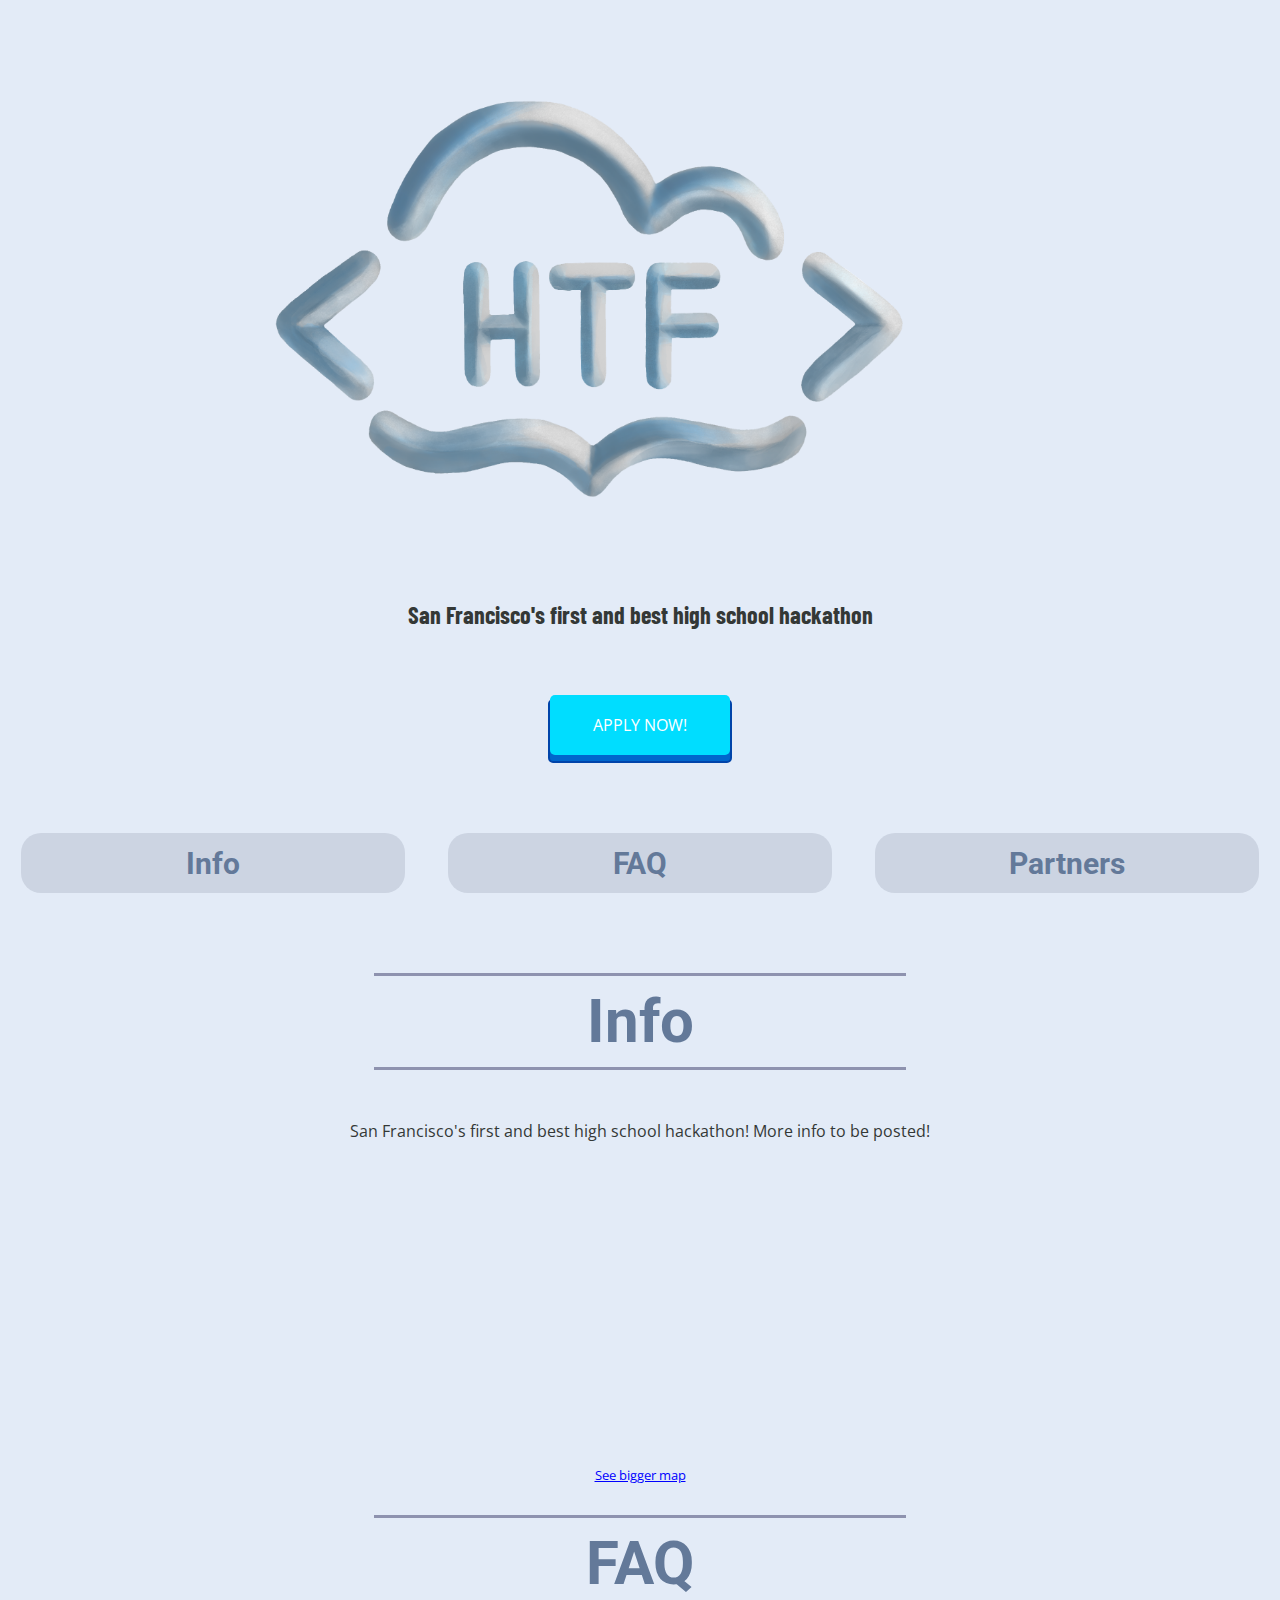
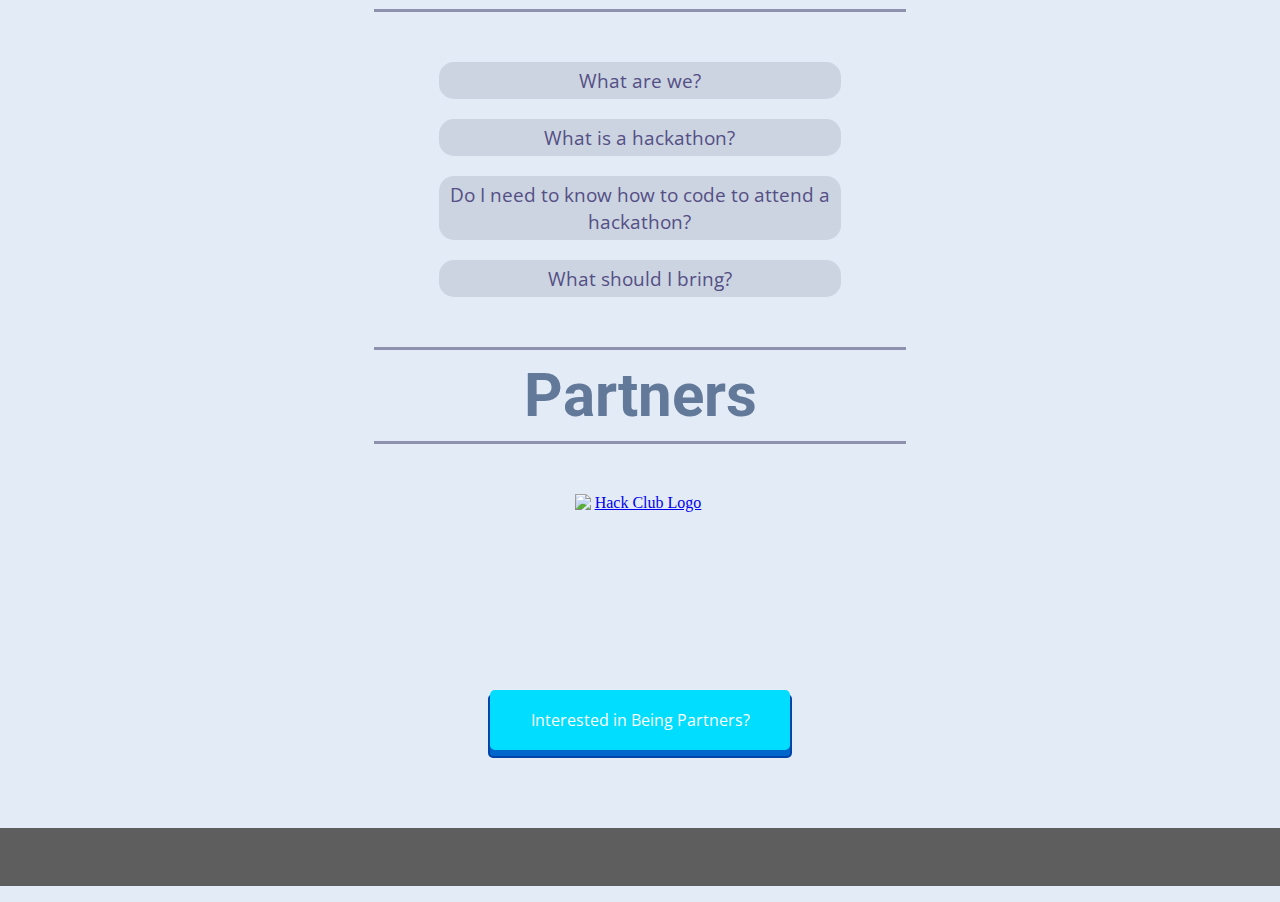
==== index.html @ c0dfc6af "image moving" ====
<!DOCTYPE html>
<html>

<head>
	<title>Hack the Fog</title>

	<meta http-equiv="Content-Type" content="text/html; charset=utf-8" />
	<meta name="viewport" content="width=700">
	<meta name="description" content="Information about San Francisco's first and best high school
			hackathon!">
	<!--Google search engine stuff-->
	<meta name="google-site-verification" content="xlgemnZjL7R_DAIuwkoCVrOQ9T3qTR8PaaCQAKeFios" />

	<link rel="stylesheet" href="http://code.ionicframework.com/ionicons/2.0.1/css/ionicons.min.css"></link>
	<link href="https://fonts.googleapis.com/css?family=Barlow+Condensed|Roboto|Roboto+Condensed|Open+Sans" rel="stylesheet">
	<link rel="stylesheet" href="static/index.css">
	<link rel="icon" href="Images/HTFlogo.png">

	<script src="http://code.jquery.com/jquery-3.2.1.min.js"></script>
	<link rel="stylesheet" href="https://cdnjs.cloudflare.com/ajax/libs/animate.css/3.5.2/animate.min.css">
	<script src="static/index.js"></script>
	<link rel="stylesheet" href="static/fog.css">
	<!--
	<script src="static/fog.js"></script>
	-->
</head>

<body>
	<div class="front">
		<!--<h1 class="title">HACK THE FOG</h1
		<div class="logo">-->
			<img src="Images/HTFlogo.png" alt="Hack the Fog Logo">
		<!--</div>-->
		<h2>San Francisco's first and best high school hackathon</h2>
		<a href="" class="button">
			<span class="content">Apply Now!</span></a>
	</div>
	<div class="info-buttons">
		<button onclick="carousel('#info')">Info</button>
		<button onclick="carousel('#faq')">FAQ</button>
		<button onclick="carousel('#partners')">Partners</button>
	</div>

	<div id="info" class="info-tab">
		<h1>Info</h1>
		<p>San Francisco's first and best high school hackathon! More info to be posted!<p>
		<base target="_blank">
		<iframe id="Example2"
    		title="Example2"
    		width="400"
    		height="300"
		    frameborder="0"
		    scrolling="no"
    		marginheight="0"
		    marginwidth="0"
    		src="http://maps.google.com/maps?q=san+francisco+california&amp;output=embed">
		</iframe>
		<br>
		<small>
		  <a href="http://maps.google.com/maps?q=san+francisco+california&amp;" style="color:#0000FF;text-align:left"> See bigger map </a>
		</small>
	</div>
	<div id="faq" class="info-tab">
		<h1>FAQ</h1>
		<div class="questions">
			<p class="q" id="test">What are we?</p>
			<p class="a">San Francisco's first and best hackathon!</p>
			<p class="q">What is a hackathon?</p>
			<p class="a">A hackathon is an awesome event where coders and other people interested in technology get to come together and build something in 24 hours</p>
			<p class="q">Do I need to know how to code to attend a hackathon?</p>
			<p class="a">Nope! We'll be holding multiple workshops so attendees can start learning how to code and there are also more ways to contribute to a hackathon team than coding!</p>
			<p class="q">What should I bring?</p>
			<p class="a">We recommend you bring a laptop, charger, and sleeping bag.</p>
		</div>
	</div>
	<div id="partners" class="info-tab">
		<h1>Partners</h1>
		<a href="https://hackclub.com/" target="_blank">
				<img src="Images/hc.jpg" alt="Hack Club Logo"></a>
		<a href="Venue_Doc.pdf" class="button2">
			<span class="content">Interested in Being Partners?</span></a>
	</div>
	<ul class="nav">
		<li><a href="https://www.facebook.com/hackthefog/" target="_blank" class="ion-social-facebook"></a></li>
		<li><a href="https://github.com/yevgeniybarkalov/hackthefog" target="_blank" class="ion-social-github"></a></li>
		<li><a href="mailto:hackthefog@gmail.com" target="_blank" class="ion-ios-email"></a></li>
	</ul>
</body>

</html>
---- static/index.css ----
:root{
  --bgcolor: #e3ebf7;
  --color1: #5e5e5e;
  --color2: #343836;
  --color3: #ccd4e2;
  --color4: #8e92af;
  --color5: #637999;
  --color6: #544f84;
  --color7: #7975a4;
  --color8: #5395a9;
}

body {
  margin: 0;
  background-color: var(--bgcolor);
  color: var(--color2);
}

.front {
  position: static;
  width: 100%;
  height: 100%;
  margin-bottom: 30px;
}

.title {
  width: 70%;
  font-family: 'Roboto Condensed', sans-serif;
  text-align: center;
  margin: auto;
  padding-bottom: 10px;
  padding-top: 20px;
  font-weight: bold;
  font-style: italic;
  font-size: 90px;
  border-bottom: 3px solid var(--color2);
}

.front h2 {
  margin-top: 20px;
  font-family: 'Barlow Condensed', sans-serif;
  text-align: center;
}

img {
  height: 400px;
  width: 630px;
  text-align: center;
  overflow: hidden;
  position: relative;
  display: block;
  position: relative;
  display: block;
  margin-top: 100px;
  margin-bottom: 100px;
  margin-right: 0px;
  margin-left: 275px;
}

.button {
  font-family: 'Open Sans', sans-serif;
  display:block;
  width: 180px;
  height: 60px;
  position: relative;
  border: 2px solid #04a;
  margin: 70px auto;
  border-radius: 5px;
  background-color: #06c;
  transition: width 0.5s;
}
.button:hover {
  width: 230px;
  height: 70px;
}

.button .content {
  display: block;
  position: absolute;
  bottom: 6px;
  width: 100%;
  height: 100%;
  line-height: 60px;
  background-color: #0df;
  text-align: center;
  color: #fff;
  text-transform: uppercase;
  box-shadow: 0 6px 0 #06c;
  border-radius: 5px;
  transition: all 0.2s linear;
}

.button:active .content {
  bottom: 0;
  box-shadow: 0 6 0 #06c;
}

.info-buttons {
  display: flex;
  align-items: center;
  margin-bottom: 20px;
}

.info-buttons button {
  color:inherit;
  float:none;
  background-color: var(--color3);
  color: var(--color5);
  width: 30%;
  height: 60px;
  border: none;
  margin: auto;
  text-align: center;
  margin-bottom: 50px;
  font-family: Roboto;
  font-size: 30px;
  font-weight: bold;
  border-radius: 20px;
}

.info-tab {
  position: static;
  width: 100%;
  text-align: center;
  margin-top: 30px;
}

.info-tab h1 {
  color: var(--color5);
  font-family: 'Roboto', sans-serif;
  font-size: 60px;
  width: 40%;
  margin: auto;
  border-bottom: 3px solid var(--color4);
  border-top: 3px solid var(--color4);
  padding: 10px;
  margin-bottom: 50px;
}

.info-tab p {
  font-family: 'Open Sans', sans-serif;
}

.info-tab > a > img {
  margin: 0 auto;
  width:130px;
  height:130px;
}

#faq .questions {
  width: 60%;
  margin: auto;
}

#faq .questions p {
  display: inline-block;
  margin: auto;
  padding-left: 2%;
  padding-right: 2%;
  margin-bottom: 20px;
  padding: 5px 5px 5px 5px;
}

#faq .q {
  text-align: center;
  width: 51%;
  font-size: 1.2em;
  color: var(--color6);
  background-color: #ccd4e2;
  border-radius: 15px;
}

#faq .q:hover {
  color: var(--color7);
}

#faq .questions .a {
  display: none;
  width: 0px;
  height: 0px;
  color: var(--color8);
  text-align: left;
  background-color: #ccd4e2;
  border-radius: 15px;
  font-size: 0em;
}

.button2 {
  font-family: 'Open Sans', sans-serif;
  display:block;
  width: 300px;
  height: 60px;
  position: relative;
  border: 2px solid #04a;
  margin: 70px auto;
  border-radius: 5px;
  background-color: #06c;
  transition: width 0.5s;
}

.button2:hover {
  width: 230px;
  height: 70px;
}

.button2 .content {
  display: block;
  position: absolute;
  bottom: 6px;
  width: 100%;
  height: 100%;
  line-height: 60px;
  background-color: #0df;
  text-align: center;
  color: #fff;
  box-shadow: 0 6px 0 #06c;
  border-radius: 5px;
  transition: all 0.2s linear;
}

.button2:active .content {
  bottom: 0;
  box-shadow: 0 6 0 #06c;
}

.nav {
  margin-top: 50px;
  background-color: var(--color1);
  color: #fff;
  list-style: none;
  text-align: center;
  padding: 20px 0 20px 0;
}

.nav > li {
  display: inline-block;
  padding: 0 25px 0 25px;
}

.nav > li > a {
  font-size: 35px;
  text-decoration: none;
  color: #fff;
}

.nav > li > a:hover {
  color: #666;
}
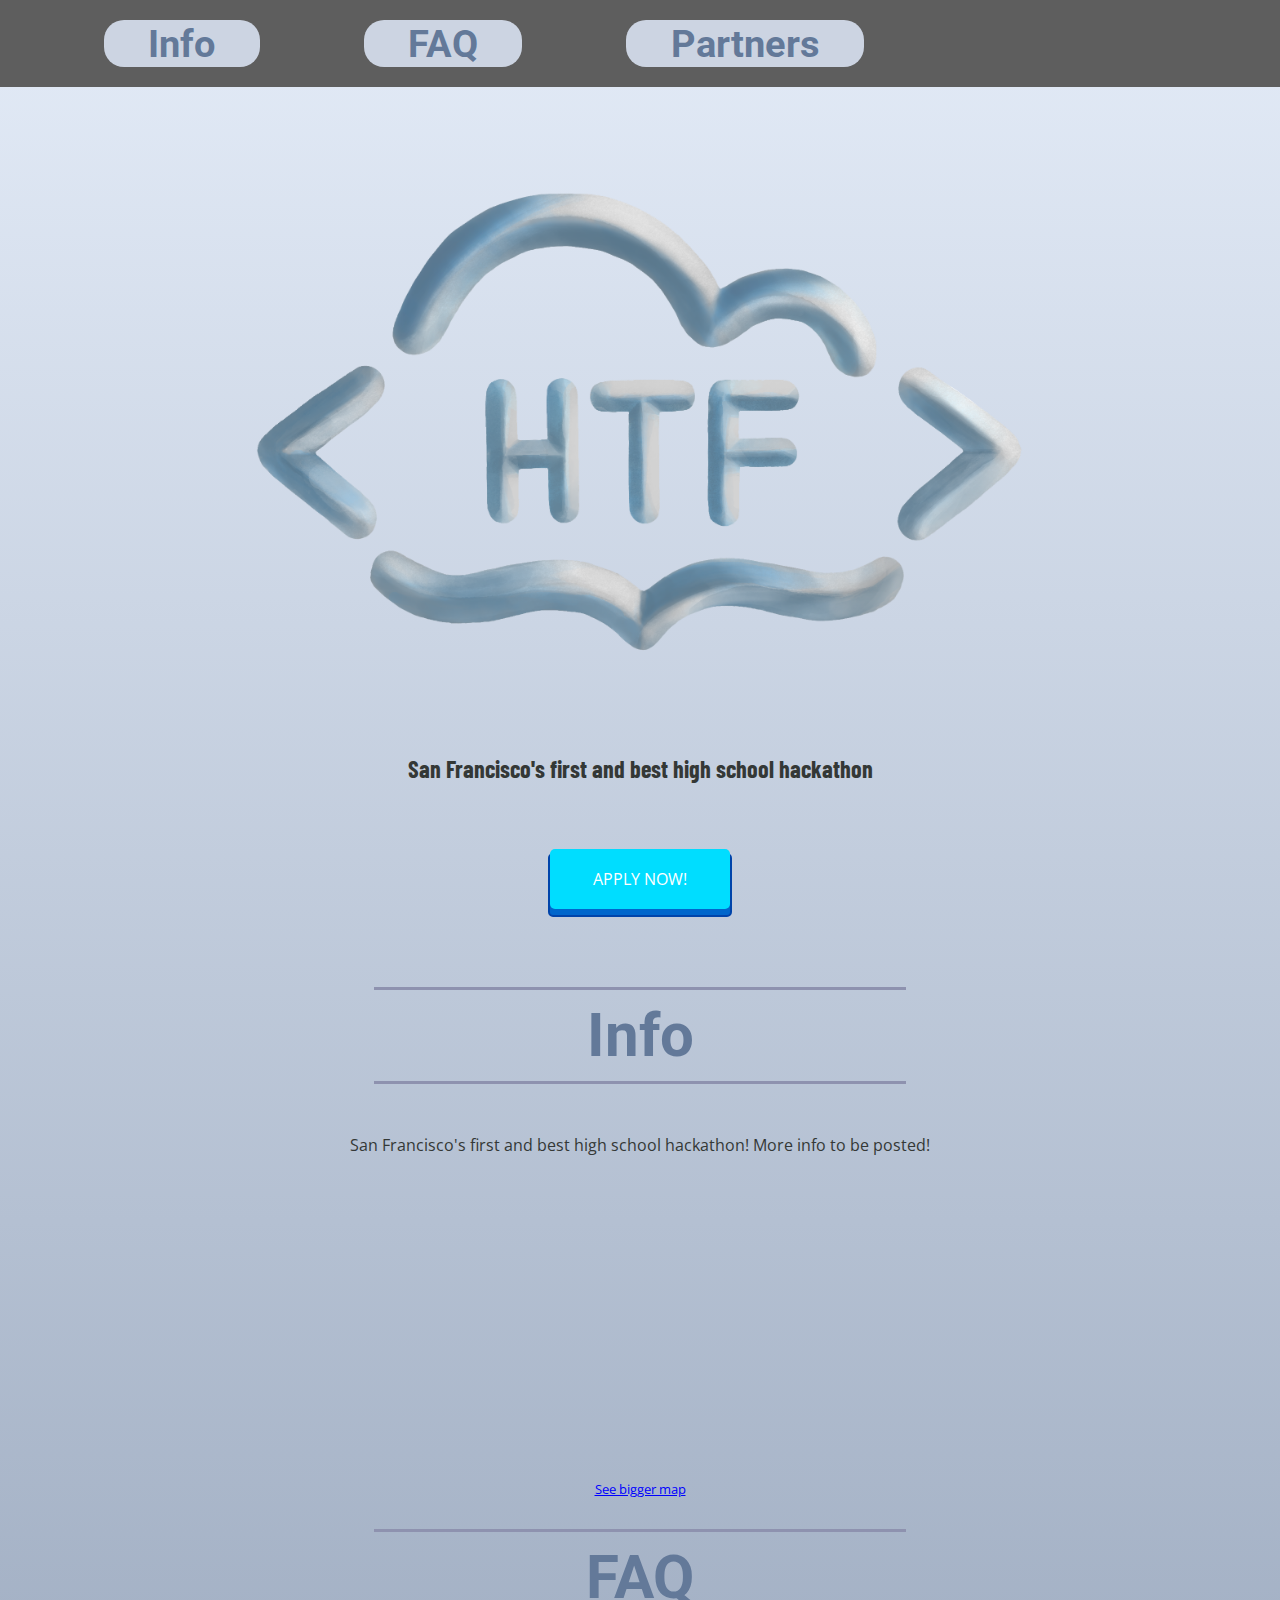
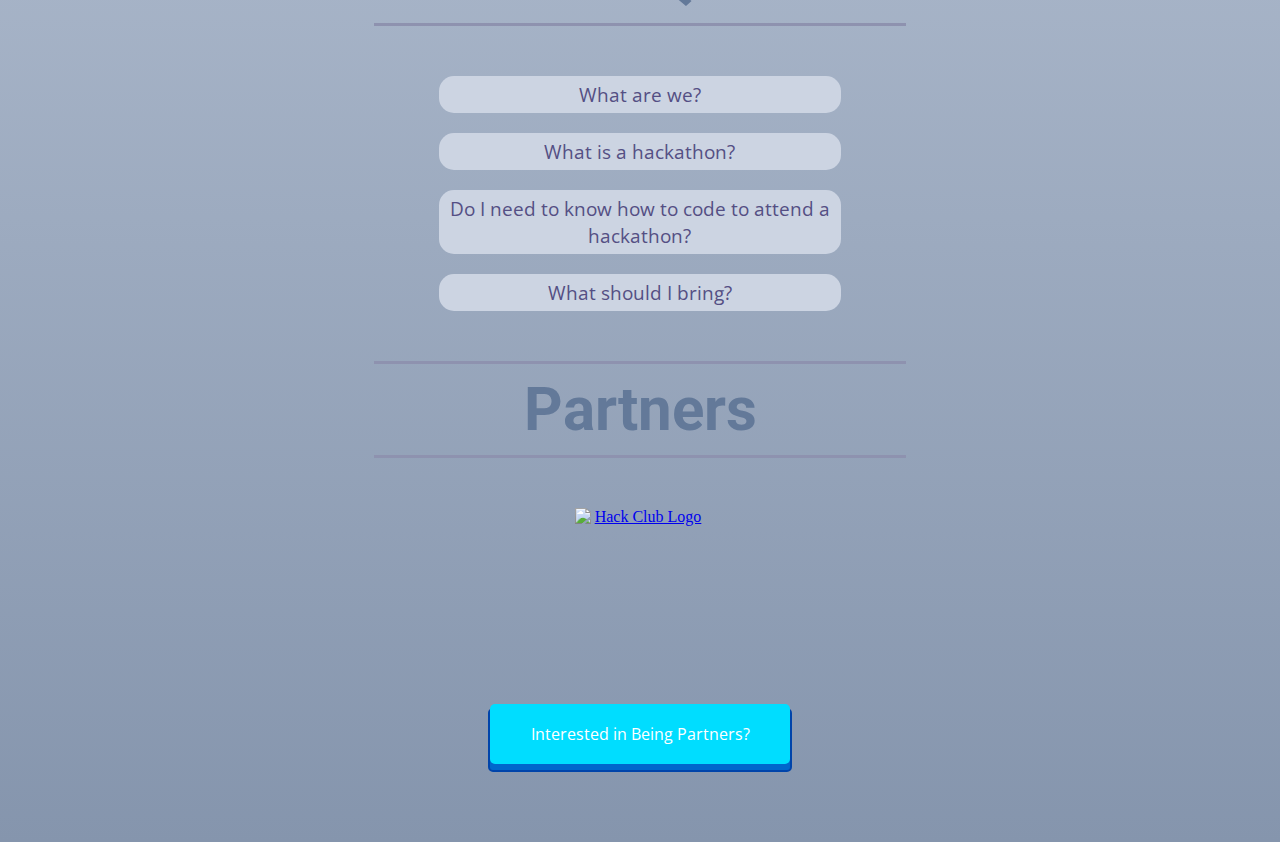
==== commit d12b5ac6: "Add static top navbar and accomodate styling" ====
--- a/index.html
+++ b/index.html
@@ -5,7 +5,7 @@
 	<title>Hack the Fog</title>
 
 	<meta http-equiv="Content-Type" content="text/html; charset=utf-8" />
-	<meta name="viewport" content="width=700">
+	<meta name="viewport" content="width=device-width, initial-scale=1.0">
 	<meta name="description" content="Information about San Francisco's first and best high school
 			hackathon!">
 	<!--Google search engine stuff-->
@@ -26,6 +26,16 @@
 </head>
 
 <body>
+	<div id="navfooter">
+		<div class="nav">
+			<button onclick="carousel('#info')"><span>Info</span></button>
+			<button onclick="carousel('#faq')"><span>FAQ</span></button>
+			<button onclick="carousel('#partners')"><span>Partners</span></button>
+			<a href="https://www.facebook.com/hackthefog/" target="_blank" class="ion-social-facebook"></a>
+			<a href="https://github.com/yevgeniybarkalov/hackthefog" target="_blank" class="ion-social-github"></a>
+			<a href="mailto:hackthefog@gmail.com" target="_blank" class="ion-ios-email"></a>
+		</div>
+	</div>
 	<div class="front">
 		<!--<h1 class="title">HACK THE FOG</h1
 		<div class="logo">-->
@@ -35,11 +45,6 @@
 		<a href="" class="button">
 			<span class="content">Apply Now!</span></a>
 	</div>
-	<div class="info-buttons">
-		<button onclick="carousel('#info')">Info</button>
-		<button onclick="carousel('#faq')">FAQ</button>
-		<button onclick="carousel('#partners')">Partners</button>
-	</div>
 
 	<div id="info" class="info-tab">
 		<h1>Info</h1>
@@ -47,7 +52,7 @@
 		<base target="_blank">
 		<iframe id="Example2"
     		title="Example2"
-    		width="400"
+    		max-width="500"
     		height="300"
 		    frameborder="0"
 		    scrolling="no"
@@ -80,11 +85,6 @@
 		<a href="Venue_Doc.pdf" class="button2">
 			<span class="content">Interested in Being Partners?</span></a>
 	</div>
-	<ul class="nav">
-		<li><a href="https://www.facebook.com/hackthefog/" target="_blank" class="ion-social-facebook"></a></li>
-		<li><a href="https://github.com/yevgeniybarkalov/hackthefog" target="_blank" class="ion-social-github"></a></li>
-		<li><a href="mailto:hackthefog@gmail.com" target="_blank" class="ion-ios-email"></a></li>
-	</ul>
 </body>
 
 </html>
--- a/static/index.css
+++ b/static/index.css
@@ -1,5 +1,6 @@
 :root{
   --bgcolor: #e3ebf7;
+  --bgcolor2: #8595ad;
   --color1: #5e5e5e;
   --color2: #343836;
   --color3: #ccd4e2;
@@ -12,7 +13,7 @@
 
 body {
   margin: 0;
-  background-color: var(--bgcolor);
+  background: linear-gradient(var(--bgcolor), var(--bgcolor2));
   color: var(--color2);
 }
 
@@ -37,24 +38,23 @@
 }
 
 .front h2 {
-  margin-top: 20px;
+  margin-top: 30px;
   font-family: 'Barlow Condensed', sans-serif;
   text-align: center;
 }
 
 img {
-  height: 400px;
-  width: 630px;
+  width: 60%;
   text-align: center;
   overflow: hidden;
   position: relative;
   display: block;
   position: relative;
   display: block;
-  margin-top: 100px;
+  margin-top: 15vmax;
   margin-bottom: 100px;
-  margin-right: 0px;
-  margin-left: 275px;
+  margin-right: auto;
+  margin-left: auto;
 }
 
 .button {
@@ -67,13 +67,17 @@
   margin: 70px auto;
   border-radius: 5px;
   background-color: #06c;
-  transition: width 0.5s;
+  transition: all 0.5s;
 }
 .button:hover {
   width: 230px;
   height: 70px;
 }
 
+.button:hover .content {
+  line-height: 70px;
+}
+
 .button .content {
   display: block;
   position: absolute;
@@ -93,29 +97,6 @@
 .button:active .content {
   bottom: 0;
   box-shadow: 0 6 0 #06c;
-}
-
-.info-buttons {
-  display: flex;
-  align-items: center;
-  margin-bottom: 20px;
-}
-
-.info-buttons button {
-  color:inherit;
-  float:none;
-  background-color: var(--color3);
-  color: var(--color5);
-  width: 30%;
-  height: 60px;
-  border: none;
-  margin: auto;
-  text-align: center;
-  margin-bottom: 50px;
-  font-family: Roboto;
-  font-size: 30px;
-  font-weight: bold;
-  border-radius: 20px;
 }
 
 .info-tab {
@@ -187,7 +168,7 @@
 
 .button2 {
   font-family: 'Open Sans', sans-serif;
-  display:block;
+  display: flex;
   width: 300px;
   height: 60px;
   position: relative;
@@ -195,7 +176,7 @@
   margin: 70px auto;
   border-radius: 5px;
   background-color: #06c;
-  transition: width 0.5s;
+  transition: all 0.5s;
 }
 
 .button2:hover {
@@ -216,6 +197,8 @@
   box-shadow: 0 6px 0 #06c;
   border-radius: 5px;
   transition: all 0.2s linear;
+  transition: line-height 0.5s;
+  margin: auto;
 }
 
 .button2:active .content {
@@ -223,26 +206,51 @@
   box-shadow: 0 6 0 #06c;
 }
 
+.button2:hover .content {
+  line-height: 70px;
+}
+
 .nav {
-  margin-top: 50px;
+  display: flex;
   background-color: var(--color1);
-  color: #fff;
+  color: #ffffff;
   list-style: none;
   text-align: center;
   padding: 20px 0 20px 0;
-}
-
-.nav > li {
-  display: inline-block;
-  padding: 0 25px 0 25px;
-}
-
-.nav > li > a {
-  font-size: 35px;
+  justify-content: space-evenly;
+}
+
+.nav > a {
+  font-size: 5vw;
   text-decoration: none;
   color: #fff;
 }
 
-.nav > li > a:hover {
+.nav > a:hover {
   color: #666;
 }
+
+.nav > button {
+  float:none;
+  background-color: var(--color3);
+  color: var(--color5);
+  border: none;
+  text-align: center;
+  font-family: Roboto;
+  font-size: 3vw;
+  font-weight: bold;
+  border-radius: 20px;
+}
+
+.nav > button span {
+  padding-left: 3vw;
+  padding-right: 3vw;
+}
+
+#navfooter {
+  overflow: hidden;
+  position: fixed;
+  top: 0;
+  width: 100%;
+  z-index: 1;
+}
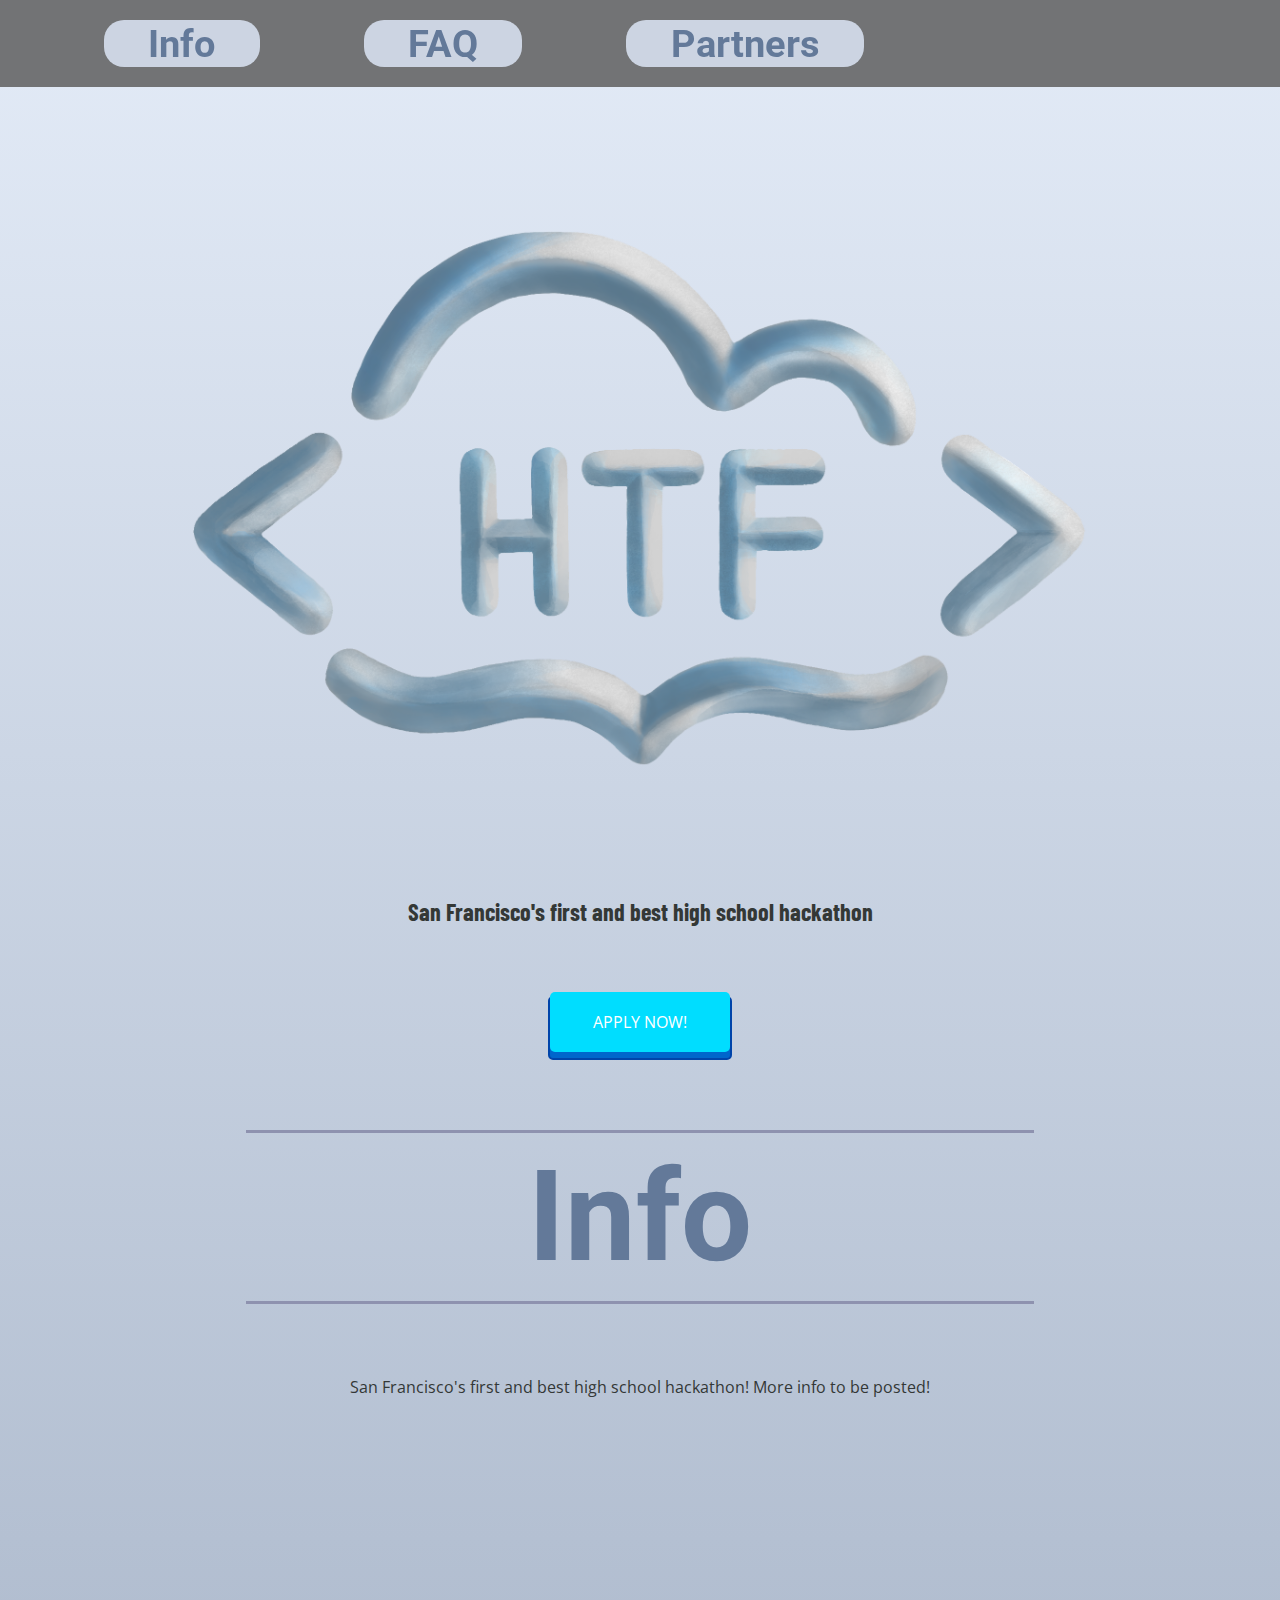
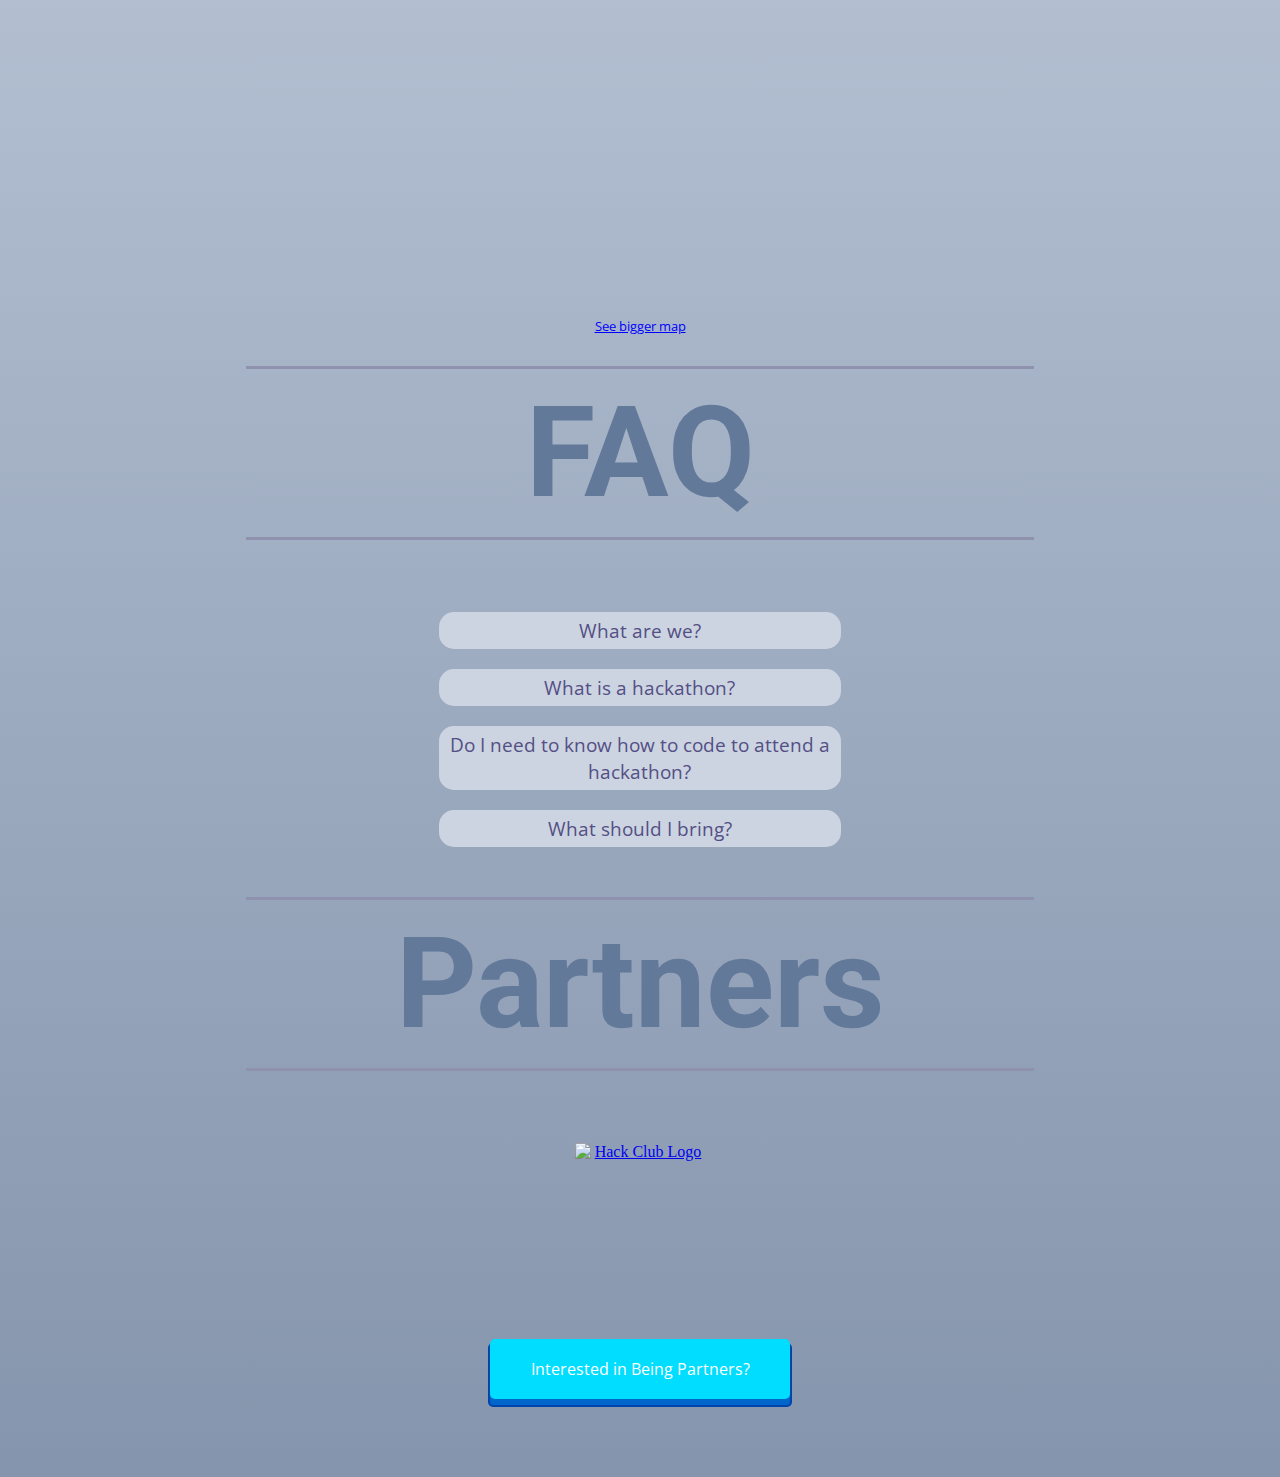
==== commit 1b1269e1: "Style iframe and tweak margins" ====
--- a/index.html
+++ b/index.html
@@ -52,8 +52,6 @@
 		<base target="_blank">
 		<iframe id="Example2"
     		title="Example2"
-    		max-width="500"
-    		height="300"
 		    frameborder="0"
 		    scrolling="no"
     		marginheight="0"
--- a/static/index.css
+++ b/static/index.css
@@ -1,7 +1,7 @@
 :root{
   --bgcolor: #e3ebf7;
   --bgcolor2: #8595ad;
-  --color1: #5e5e5e;
+  --color1: rgba(94, 94, 94, .85);
   --color2: #343836;
   --color3: #ccd4e2;
   --color4: #8e92af;
@@ -44,15 +44,15 @@
 }
 
 img {
-  width: 60%;
+  width: 70%;
   text-align: center;
   overflow: hidden;
   position: relative;
   display: block;
   position: relative;
   display: block;
-  margin-top: 15vmax;
-  margin-bottom: 100px;
+  margin-top: 18vmax;
+  margin-bottom: 10vmax;
   margin-right: auto;
   margin-left: auto;
 }
@@ -109,13 +109,13 @@
 .info-tab h1 {
   color: var(--color5);
   font-family: 'Roboto', sans-serif;
-  font-size: 60px;
-  width: 40%;
+  font-size: 14vmin;
+  width: 60%;
   margin: auto;
   border-bottom: 3px solid var(--color4);
   border-top: 3px solid var(--color4);
   padding: 10px;
-  margin-bottom: 50px;
+  margin-bottom: 8vmin;
 }
 
 .info-tab p {
@@ -126,6 +126,12 @@
   margin: 0 auto;
   width:130px;
   height:130px;
+}
+
+#info iframe {
+  width: 60vmin;
+  height: 50vmin;
+  margin-top: 5vmin;
 }
 
 #faq .questions {
@@ -221,7 +227,7 @@
 }
 
 .nav > a {
-  font-size: 5vw;
+  font-size: 5vmax;
   text-decoration: none;
   color: #fff;
 }
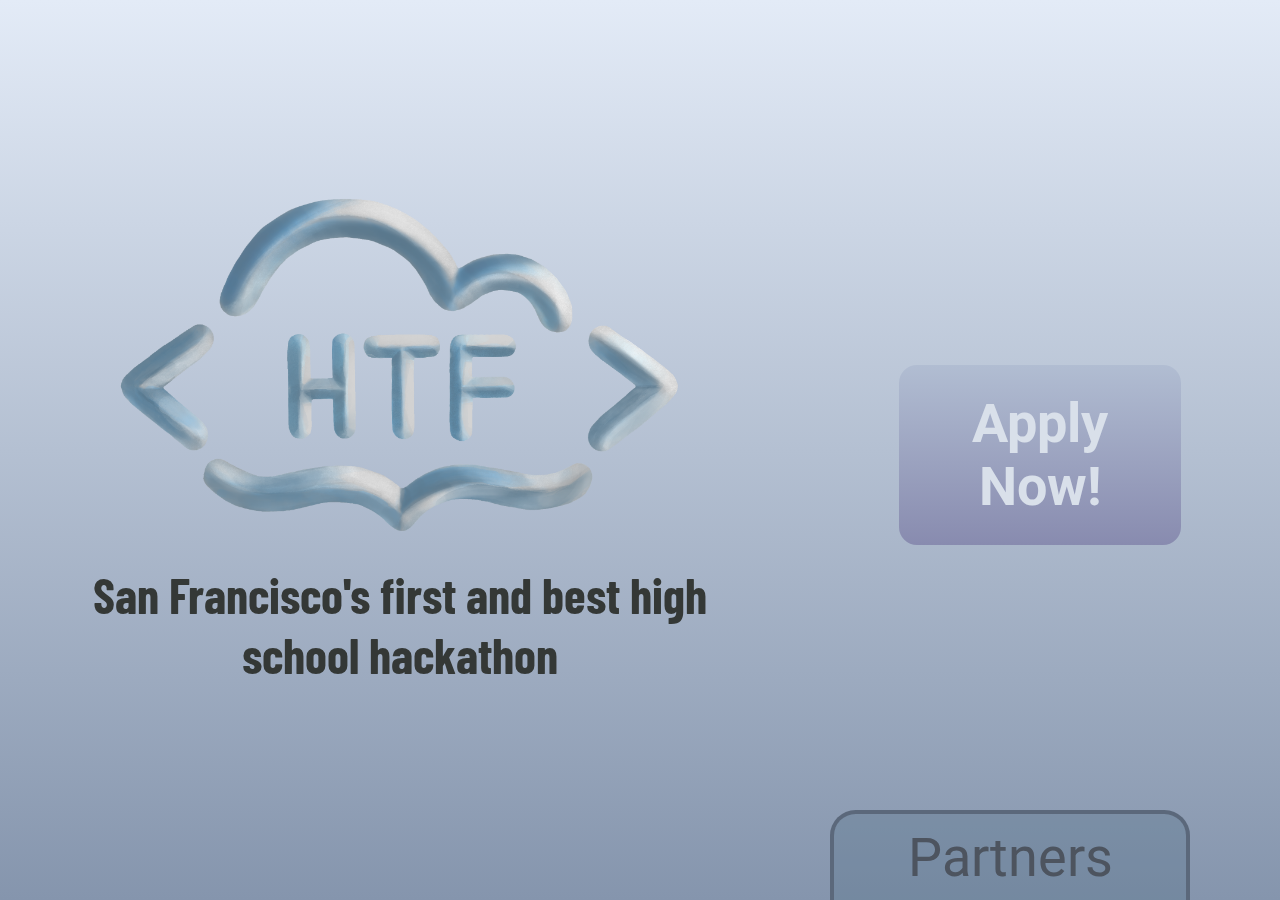
==== commit cc6c887e: "Add Hack Club logo" ====
--- a/index.html
+++ b/index.html
@@ -11,9 +11,9 @@
 	<!--Google search engine stuff-->
 	<meta name="google-site-verification" content="xlgemnZjL7R_DAIuwkoCVrOQ9T3qTR8PaaCQAKeFios" />
 
+	<link href="https://fonts.googleapis.com/css?family=Barlow+Condensed|Roboto|Roboto+Condensed|Open+Sans" rel="stylesheet">
+	<link rel="stylesheet" href="static/index2.css">
 	<link rel="stylesheet" href="http://code.ionicframework.com/ionicons/2.0.1/css/ionicons.min.css"></link>
-	<link href="https://fonts.googleapis.com/css?family=Barlow+Condensed|Roboto|Roboto+Condensed|Open+Sans" rel="stylesheet">
-	<link rel="stylesheet" href="static/index.css">
 	<link rel="icon" href="Images/HTFlogo.png">
 
 	<script src="http://code.jquery.com/jquery-3.2.1.min.js"></script>
@@ -25,64 +25,37 @@
 	-->
 </head>
 
-<body>
-	<div id="navfooter">
-		<div class="nav">
-			<button onclick="carousel('#info')"><span>Info</span></button>
-			<button onclick="carousel('#faq')"><span>FAQ</span></button>
-			<button onclick="carousel('#partners')"><span>Partners</span></button>
-			<a href="https://www.facebook.com/hackthefog/" target="_blank" class="ion-social-facebook"></a>
-			<a href="https://github.com/yevgeniybarkalov/hackthefog" target="_blank" class="ion-social-github"></a>
-			<a href="mailto:hackthefog@gmail.com" target="_blank" class="ion-ios-email"></a>
+	<body>
+		<div id="content">
+			<div class="logo">
+				<img src="Images/HTFlogo.png" alt="Hack the Fog Logo">
+				<h2>San Francisco's first and best high school hackathon</h2>
+			</div>
+			<div class="sidebar">
+				<div class="social">
+					<a class="ion-social-facebook" href="https://www.facebook.com/hackthefog/"></a>
+					<a class="ion-ios-email" href="mailto:hackthefog@gmail.com"></a>
+				</div>
+				<a href="https://hackthefog.typeform.com/to/UfrsF5" class="apply">
+					<button id="apply">Apply Now!</button>
+				</a>
+			</div>
 		</div>
-	</div>
-	<div class="front">
-		<!--<h1 class="title">HACK THE FOG</h1
-		<div class="logo">-->
-			<img src="Images/HTFlogo.png" alt="Hack the Fog Logo">
-		<!--</div>-->
-		<h2>San Francisco's first and best high school hackathon</h2>
-		<a href="" class="button">
-			<span class="content">Apply Now!</span></a>
-	</div>
-
-	<div id="info" class="info-tab">
-		<h1>Info</h1>
-		<p>San Francisco's first and best high school hackathon! More info to be posted!<p>
-		<base target="_blank">
-		<iframe id="Example2"
-    		title="Example2"
-		    frameborder="0"
-		    scrolling="no"
-    		marginheight="0"
-		    marginwidth="0"
-    		src="http://maps.google.com/maps?q=san+francisco+california&amp;output=embed">
-		</iframe>
-		<br>
-		<small>
-		  <a href="http://maps.google.com/maps?q=san+francisco+california&amp;" style="color:#0000FF;text-align:left"> See bigger map </a>
-		</small>
-	</div>
-	<div id="faq" class="info-tab">
-		<h1>FAQ</h1>
-		<div class="questions">
-			<p class="q" id="test">What are we?</p>
-			<p class="a">San Francisco's first and best hackathon!</p>
-			<p class="q">What is a hackathon?</p>
-			<p class="a">A hackathon is an awesome event where coders and other people interested in technology get to come together and build something in 24 hours</p>
-			<p class="q">Do I need to know how to code to attend a hackathon?</p>
-			<p class="a">Nope! We'll be holding multiple workshops so attendees can start learning how to code and there are also more ways to contribute to a hackathon team than coding!</p>
-			<p class="q">What should I bring?</p>
-			<p class="a">We recommend you bring a laptop, charger, and sleeping bag.</p>
+		<div id="sponsors">
+			<div class="sponsorContent">
+				<p>Hosted by Horizons</p>
+				<a class="horizons" href="https://www.joinhorizons.com/">
+					<img alt="Horizons" src="Images/horizons-logo.png">
+				</a>
+				<a class="hackclub" href="https://hackclub.com/">
+					<img alt="Hack Club" src="Images/hc.jpg">
+				</a>
+				<a href="static/Sponsorship-Prospectus.pdf" class="sponpdf">Interested in sponsoring Hack The Fog?</a>
+			</div>
+			<p class="ion-chevron-up" onclick="hideSponsors()"></p>
 		</div>
-	</div>
-	<div id="partners" class="info-tab">
-		<h1>Partners</h1>
-		<a href="https://hackclub.com/" target="_blank">
-				<img src="Images/hc.jpg" alt="Hack Club Logo"></a>
-		<a href="Venue_Doc.pdf" class="button2">
-			<span class="content">Interested in Being Partners?</span></a>
-	</div>
-</body>
-
+		<button onclick="showSponsors()" id="sponButton" class="animated pulse">
+			Partners
+		</button>
+	</body>
 </html>
--- a/static/index2.css
+++ b/static/index2.css
@@ -0,0 +1,215 @@
+:root{
+  --bgcolor: #e3ebf7;
+  --bgcolor2: #8595ad;
+  --color1: rgba(94, 94, 94, .85);
+  --color2: #343836;
+  --color3: #b1bdd2;
+  --color4: #888baf;
+  --color5: #5b687b;
+  --color6: #544f84;
+  --color7: #7975a4;
+  --color8: #5395a9;
+}
+
+body {
+  margin: 0px;
+  background: linear-gradient(var(--bgcolor), var(--bgcolor2));
+  color: var(--color2);
+  width: 100vw;
+  height: 100vh;
+}
+#content {
+  display: grid;
+  grid-template-columns: 5fr 3fr;
+  grid-template-rows: 2fr 2fr;
+  grid-template-areas:
+    "logo apply"
+    "logo apply";
+  width: 100vw;
+  height: 100vh;
+}
+
+.logo {
+  grid-area: logo;
+  align-self: center;
+}
+
+h2 {
+  margin: auto;
+  margin-top: 30px;
+  margin-bottom: 2vh;
+  width: 85%;
+  font-size: 5.5vmin;
+  font-family: 'Barlow Condensed', sans-serif;
+  text-align: center;
+}
+
+.logo img {
+  width: 70%;
+}
+
+img {
+  text-align: center;
+  display: block;
+  margin: auto;
+}
+
+#apply {
+  display: block;
+  height: 20vh;
+  width: 22vw;
+  background: linear-gradient(var(--color3), var(--color4));
+  color: #d9e0ea;
+  border: none;
+  text-align: center;
+  font-family: Roboto;
+  font-size: 6vmin;
+  font-weight: bold;
+  border-radius: 2vmin;
+}
+
+.apply {
+  display: block;
+  width: 22vw;
+  text-decoration: none;
+  margin: auto;
+}
+
+.sidebar {
+  grid-area: apply;
+  margin: auto;
+  align-self: center;
+}
+
+.social {
+  margin: auto;
+  margin-bottom: 1vh;
+  display: flex;
+  align-items: center;
+  justify-content: space-evenly;
+  font-size: 7vh;
+  width: 100%;
+}
+
+.social a {
+  color: var(--color1);
+}
+
+.social a:visited {
+  color: var(--color1);
+}
+
+#sponButton {
+  position: fixed;
+  bottom: 0;
+  right: 7vw;
+  width: 40vw;
+  max-width: 40vmin;
+  height: 10vh;
+  font-family: Roboto;
+  font-size: 6vmin;
+  border: 4px solid var(--color5);
+  color: #4d545f;
+  border-bottom: none;
+  background: rgba(80, 109, 132, 0.3);
+  border-top-left-radius: 2vmax;
+  border-top-right-radius: 2vmax;
+}
+
+#sponsors {
+  height: 0%;
+  width: 100%;
+  position: fixed;
+  z-index: 1;
+  left: 0;
+  top: 0;
+  background-color: rgba(200, 215, 240, 0.85);
+  transition: 0.7s;
+  overflow-y: hidden;
+}
+
+#sponsors .ion-chevron-up {
+  color: var(--color5);
+  font-size: 5vmax;
+  display: block;
+  position: absolute;
+  text-align: center;
+  bottom: 5vmin;
+  margin: auto;
+  width: 100%;
+}
+
+.sponsorContent {
+  position: relative;
+  width: 90%;
+  height: 85%;
+  text-align: center;
+  color: var(--color5);
+  margin: auto;
+  display: grid;
+  grid-template-rows: 1fr 1fr 1fr 1fr;
+  grid-template-columns: 1fr;
+  align-items: center;
+}
+
+.sponsorContent .horizons img {
+  width: 70vmin;
+}
+
+.sponsorContent .hackclub img {
+  height: 15vh;
+}
+
+.sponsorContent .sponpdf {
+  font-size: 4.5vmin;
+  border-radius: 2vmin;
+  font-style: italic;
+  text-decoration: none;
+  color: var(--color5);
+  font-family: Roboto, sans-serif;
+  width: 88%;
+  height: 10vmin;
+  line-height: 10vmin;
+  margin: auto;
+  margin-top: 4vh;
+  background-color: rgba(160, 180, 200, 0.5);
+}
+
+.sponsorContent p {
+  margin: auto;
+  font-weight: bold;
+  width: 100%;
+  font-family: Roboto, sans-serif;
+  font-size: 7vmin;
+  font-style: italic;
+  margin-bottom: 1vh;
+}
+
+@media screen and (max-width: 100vh) {
+  #content {
+    grid-template-areas:
+      "logo logo"
+      "apply apply";
+  }
+  .sidebar {
+    margin-top: 2vh;
+  }
+  .apply { width: 50vw; margin-top: 1vh; }
+  #apply { width: 50vw; }
+  .logo {
+    margin-left: 3vw;
+    margin-right: 3vw;
+  }
+  #sponButton {
+    width: 80vw;
+    right: 10vw;
+    left: 10vw;
+    max-width: none;
+  }
+  .sponpdf {
+    width: 90%;
+    height: 14vh;
+    line-height: 7vh;
+    font-size: 6vmin;
+  }
+}
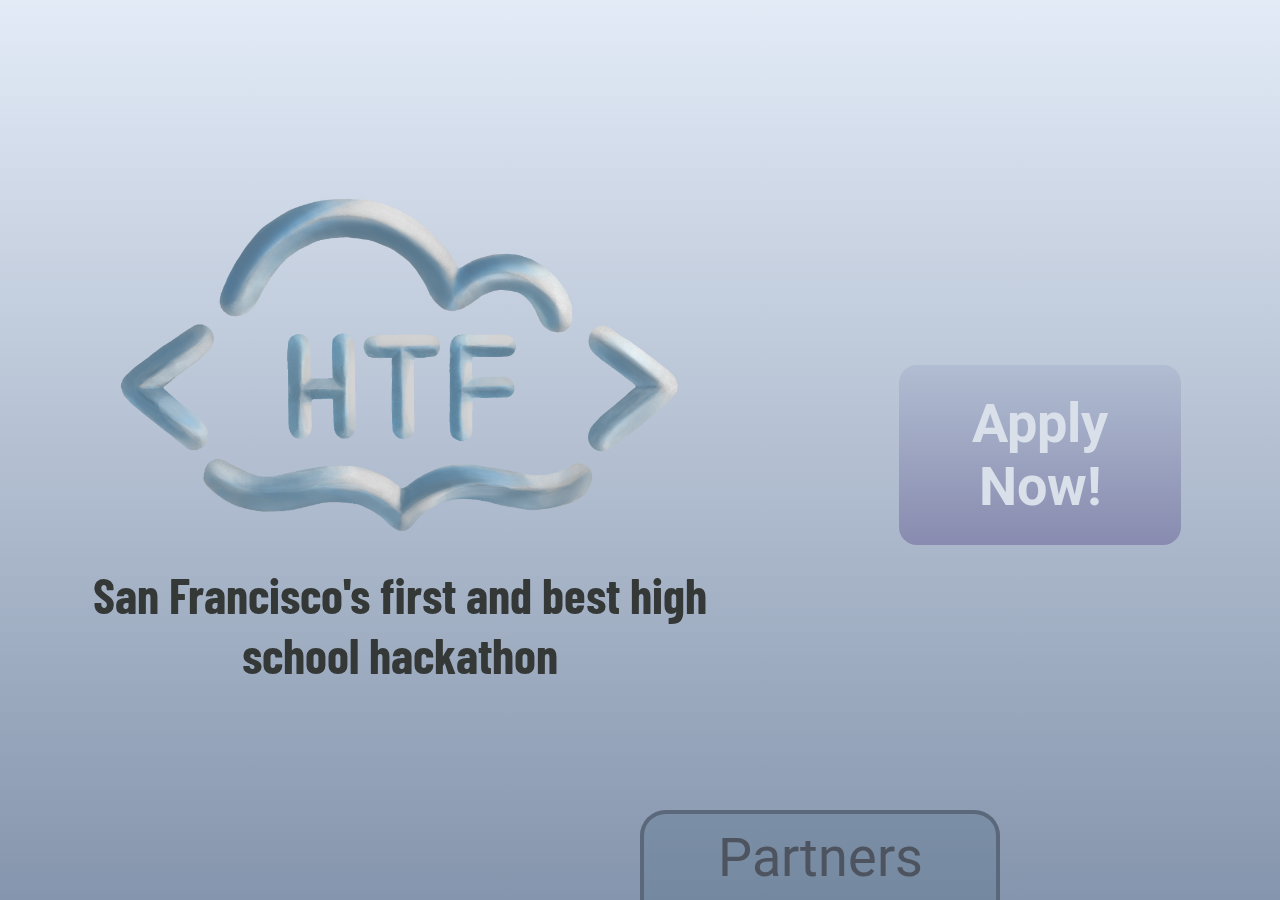
==== commit b4f198f7: "Change up sponsor button" ====
--- a/index.html
+++ b/index.html
@@ -42,6 +42,9 @@
 			</div>
 		</div>
 		<div id="sponsors">
+			<button onclick="showSponsors()" id="sponButton" class="animated pulse">
+				Partners
+			</button>
 			<div class="sponsorContent">
 				<p>Hosted by Horizons</p>
 				<a class="horizons" href="https://www.joinhorizons.com/">
@@ -51,11 +54,8 @@
 					<img alt="Hack Club" src="Images/hc.jpg">
 				</a>
 				<a href="static/Sponsorship-Prospectus.pdf" class="sponpdf">Interested in sponsoring Hack The Fog?</a>
+				<p class="ion-chevron-down" onclick="hideSponsors()"></p>
 			</div>
-			<p class="ion-chevron-up" onclick="hideSponsors()"></p>
 		</div>
-		<button onclick="showSponsors()" id="sponButton" class="animated pulse">
-			Partners
-		</button>
 	</body>
 </html>
--- a/static/index2.css
+++ b/static/index2.css
@@ -100,9 +100,9 @@
 }
 
 #sponButton {
-  position: fixed;
-  bottom: 0;
-  right: 7vw;
+  position: relative;
+  top: -10vh;
+  left: 50vw;
   width: 40vw;
   max-width: 40vmin;
   height: 10vh;
@@ -122,10 +122,9 @@
   position: fixed;
   z-index: 1;
   left: 0;
-  top: 0;
+  bottom: 0;
   background-color: rgba(200, 215, 240, 0.85);
   transition: 0.7s;
-  overflow-y: hidden;
 }
 
 #sponsors .ion-chevron-up {
@@ -150,6 +149,7 @@
   grid-template-rows: 1fr 1fr 1fr 1fr;
   grid-template-columns: 1fr;
   align-items: center;
+  overflow-y: hidden;
 }
 
 .sponsorContent .horizons img {
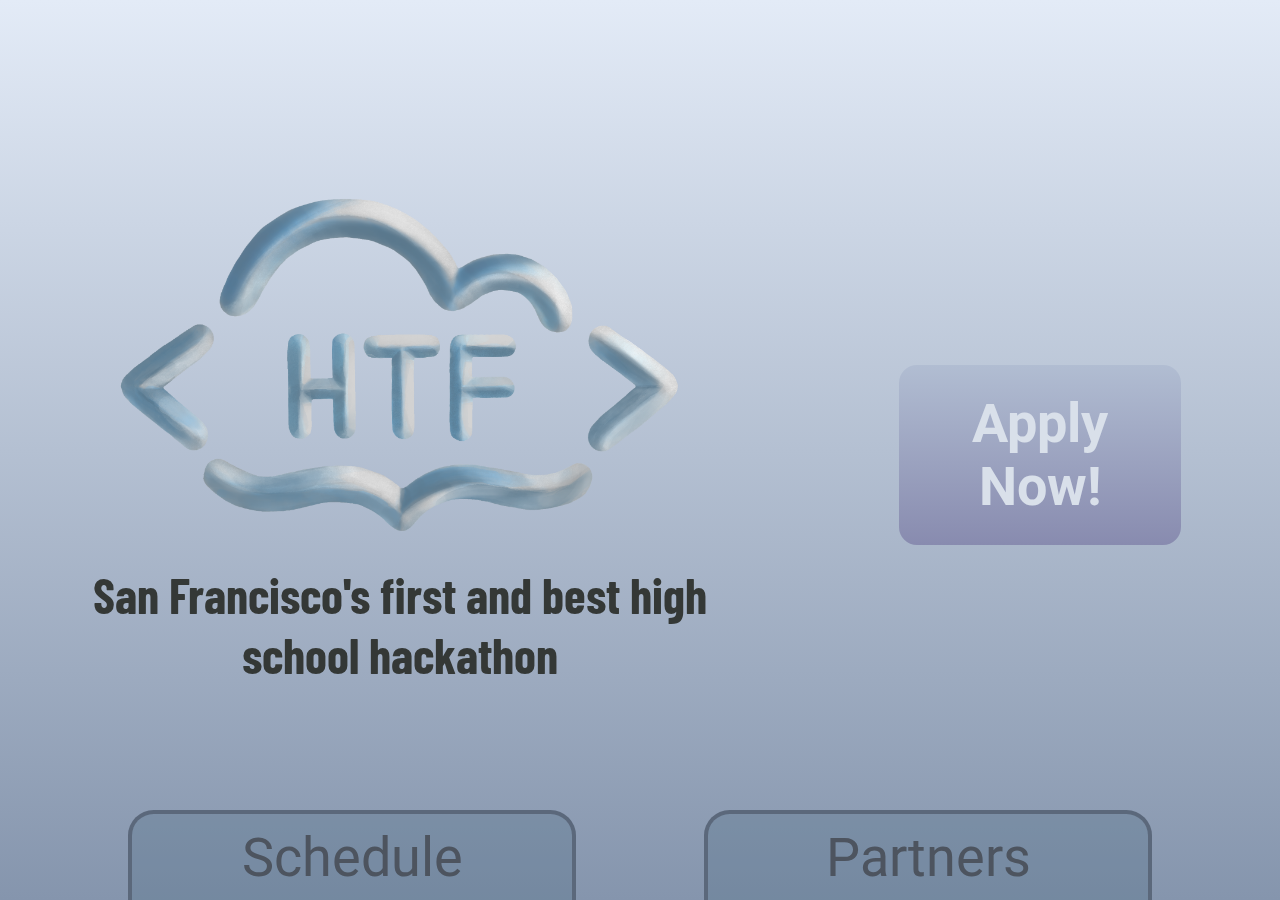
==== commit 18323635: "Big cleanup, smoother animations" ====
--- a/index.html
+++ b/index.html
@@ -12,17 +12,13 @@
 	<meta name="google-site-verification" content="xlgemnZjL7R_DAIuwkoCVrOQ9T3qTR8PaaCQAKeFios" />
 
 	<link href="https://fonts.googleapis.com/css?family=Barlow+Condensed|Roboto|Roboto+Condensed|Open+Sans" rel="stylesheet">
-	<link rel="stylesheet" href="static/index2.css">
+	<link rel="stylesheet" href="static/index.css">
 	<link rel="stylesheet" href="http://code.ionicframework.com/ionicons/2.0.1/css/ionicons.min.css"></link>
 	<link rel="icon" href="Images/HTFlogo.png">
 
 	<script src="http://code.jquery.com/jquery-3.2.1.min.js"></script>
 	<link rel="stylesheet" href="https://cdnjs.cloudflare.com/ajax/libs/animate.css/3.5.2/animate.min.css">
 	<script src="static/index.js"></script>
-	<link rel="stylesheet" href="static/fog.css">
-	<!--
-	<script src="static/fog.js"></script>
-	-->
 </head>
 
 	<body>
@@ -57,5 +53,14 @@
 				<p class="ion-chevron-down" onclick="hideSponsors()"></p>
 			</div>
 		</div>
+		<div id="schedule">
+			<button onclick="showSchedule()" id = "schedButton" class="animated pulse">
+				Schedule
+			</button>
+			<div class="scheduleContent">
+				<p>Schedule currently under construction!</p>
+				<p class="ion-chevron-down" onclick="hideSchedule()"></p>
+			</div>
+		</div>
 	</body>
 </html>
--- a/static/index.css
+++ b/static/index.css
@@ -0,0 +1,258 @@
+:root{
+  --bgcolor: #e3ebf7;
+  --bgcolor2: #8595ad;
+  --color1: rgba(94, 94, 94, .85);
+  --color2: #343836;
+  --color3: #b1bdd2;
+  --color4: #888baf;
+  --color5: #5b687b;
+  --color6: #544f84;
+  --color7: #7975a4;
+  --color8: #5395a9;
+}
+
+body {
+  margin: 0px;
+  background: linear-gradient(var(--bgcolor), var(--bgcolor2));
+  color: var(--color2);
+  width: 100vw;
+  height: 100vh;
+}
+#content {
+  display: grid;
+  grid-template-columns: 5fr 3fr;
+  grid-template-rows: 2fr 2fr;
+  grid-template-areas:
+    "logo apply"
+    "logo apply";
+  width: 100vw;
+  height: 100vh;
+}
+
+.logo {
+  grid-area: logo;
+  align-self: center;
+}
+
+h2 {
+  margin: auto;
+  margin-top: 30px;
+  margin-bottom: 2vh;
+  width: 85%;
+  font-size: 5.5vmin;
+  font-family: 'Barlow Condensed', sans-serif;
+  text-align: center;
+}
+
+.logo img {
+  width: 70%;
+}
+
+img {
+  text-align: center;
+  display: block;
+  margin: auto;
+}
+
+#apply {
+  display: block;
+  height: 20vh;
+  width: 22vw;
+  background: linear-gradient(var(--color3), var(--color4));
+  color: #d9e0ea;
+  border: none;
+  text-align: center;
+  font-family: Roboto;
+  font-size: 6vmin;
+  font-weight: bold;
+  border-radius: 2vmin;
+}
+
+.apply {
+  display: block;
+  width: 22vw;
+  text-decoration: none;
+  margin: auto;
+}
+
+.sidebar {
+  grid-area: apply;
+  margin: auto;
+  align-self: center;
+}
+
+.social {
+  margin: auto;
+  margin-bottom: 1vh;
+  display: flex;
+  align-items: center;
+  justify-content: space-evenly;
+  font-size: 7vh;
+  width: 100%;
+}
+
+.social a {
+  color: var(--color1);
+}
+
+.social a:visited {
+  color: var(--color1);
+}
+
+#sponButton {
+  position: relative;
+  top: -10vh;
+  left: 55vw;
+  width: 35vw;
+  height: 10vh;
+  font-family: Roboto;
+  font-size: 6vmin;
+  border: 4px solid var(--color5);
+  color: #4d545f;
+  border-bottom: none;
+  background: rgba(80, 109, 132, 0.3);
+  border-top-left-radius: 2vmax;
+  border-top-right-radius: 2vmax;
+}
+
+#sponsors {
+  height: 0%;
+  width: 100%;
+  position: fixed;
+  left: 0;
+  bottom: 0;
+  background-color: rgba(200, 215, 240, 0.85);
+}
+
+.ion-chevron-up {
+  color: var(--color5);
+  font-size: 7vmin;
+  display: block;
+  position: absolute;
+  text-align: center;
+  bottom: 5vmin;
+  margin: auto;
+  font-weight: bold;
+  width: 100%;
+  margin-bottom: 1vh;
+}
+
+.sponsorContent {
+  position: relative;
+  width: 90%;
+  height: 85%;
+  text-align: center;
+  color: var(--color5);
+  margin: auto;
+  display: grid;
+  grid-template-rows: 1fr 1fr 1fr 1fr;
+  grid-template-columns: 1fr;
+  align-items: center;
+  overflow-y: hidden;
+}
+
+#schedButton {
+  position: relative;
+  top: -10vh;
+  left: 10vw;
+  width: 35vw;
+  height: 10vh;
+  font-family: Roboto;
+  font-size: 6vmin;
+  border: 4px solid var(--color5);
+  color: #4d545f;
+  border-bottom: none;
+  background: rgba(80, 109, 132, 0.3);
+  border-top-left-radius: 2vmax;
+  border-top-right-radius: 2vmax;
+}
+
+#schedule {
+  height: 0%;
+  width: 100%;
+  position: fixed;
+  left: 0;
+  bottom: 0;
+  background-color: rgba(200, 215, 240, 0.85);
+}
+
+.scheduleContent {
+  position: relative;
+  width: 90%;
+  height: 85%;
+  text-align: center;
+  color: var(--color5);
+  margin: auto;
+  display: grid;
+  grid-template-rows: 5fr 1fr;
+  grid-template-columns: 1fr;
+  align-items: center;
+  overflow-y: hidden;
+  font-family: Roboto, sans-serif;
+  font-size: 5vmin
+}
+.sponsorContent .horizons img {
+  width: 70vmin;
+}
+
+.sponsorContent .hackclub img {
+  height: 15vh;
+}
+
+.sponsorContent .sponpdf {
+  font-size: 4.5vmin;
+  border-radius: 2vmin;
+  font-style: italic;
+  text-decoration: none;
+  color: var(--color5);
+  font-family: Roboto, sans-serif;
+  width: 88%;
+  height: 10vmin;
+  line-height: 10vmin;
+  margin: auto;
+  margin-top: 4vh;
+  background-color: rgba(160, 180, 200, 0.5);
+}
+
+.sponsorContent p {
+  margin: auto;
+  font-weight: bold;
+  width: 100%;
+  margin-bottom: 1vh;
+  font-family: Roboto, sans-serif;
+  font-size: 7vmin;
+  font-style: italic;
+}
+
+@media screen and (max-width: 100vh) {
+  #content {
+    grid-template-areas:
+      "logo logo"
+      "apply apply";
+  }
+  .sidebar {
+    margin-top: 2vh;
+  }
+  .apply { width: 50vw; margin-top: 1vh; }
+  #apply { width: 50vw; }
+  .logo {
+    margin-left: 3vw;
+    margin-right: 3vw;
+  }
+  #sponButton {
+    width: 35vw;
+    right: 10vw;
+    max-width: none;
+  }
+  #schedButton {
+    width: 35vw;
+    left: 10vw;
+    max-width: none;
+  }
+  .sponpdf {
+    width: 90%;
+    height: 14vh;
+    line-height: 7vh;
+    font-size: 6vmin;
+  }
+}
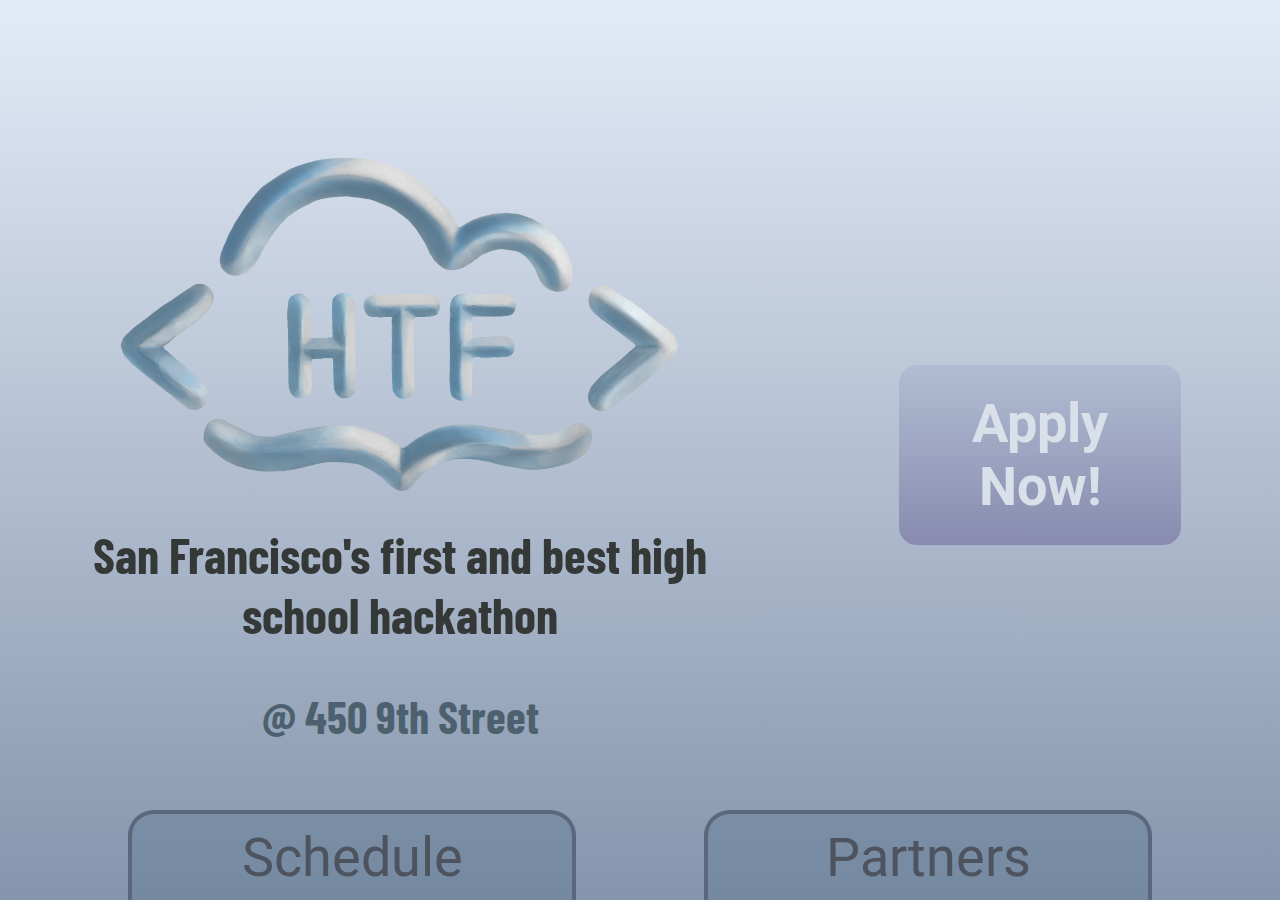
==== commit a944a4fd: "Add address to site" ====
--- a/index.html
+++ b/index.html
@@ -26,6 +26,7 @@
 			<div class="logo">
 				<img src="Images/HTFlogo.png" alt="Hack the Fog Logo">
 				<h2>San Francisco's first and best high school hackathon</h2>
+				<h3>@ 450 9th Street</h2>
 			</div>
 			<div class="sidebar">
 				<div class="social">
--- a/static/index.css
+++ b/static/index.css
@@ -42,6 +42,15 @@
   font-size: 5.5vmin;
   font-family: 'Barlow Condensed', sans-serif;
   text-align: center;
+}
+h3 {
+  margin: auto;
+  margin-top: 5vh;
+  width: 75%;
+  font-size: 5.0vmin;
+  font-family: 'Barlow Condensed', sans-serif;
+  text-align: center;
+  color: #4c616d;
 }
 
 .logo img {
@@ -124,17 +133,13 @@
   background-color: rgba(200, 215, 240, 0.85);
 }
 
-.ion-chevron-up {
+.ion-chevron-down {
   color: var(--color5);
   font-size: 7vmin;
-  display: block;
-  position: absolute;
-  text-align: center;
-  bottom: 5vmin;
+  text-align: center;
   margin: auto;
   font-weight: bold;
   width: 100%;
-  margin-bottom: 1vh;
 }
 
 .sponsorContent {
